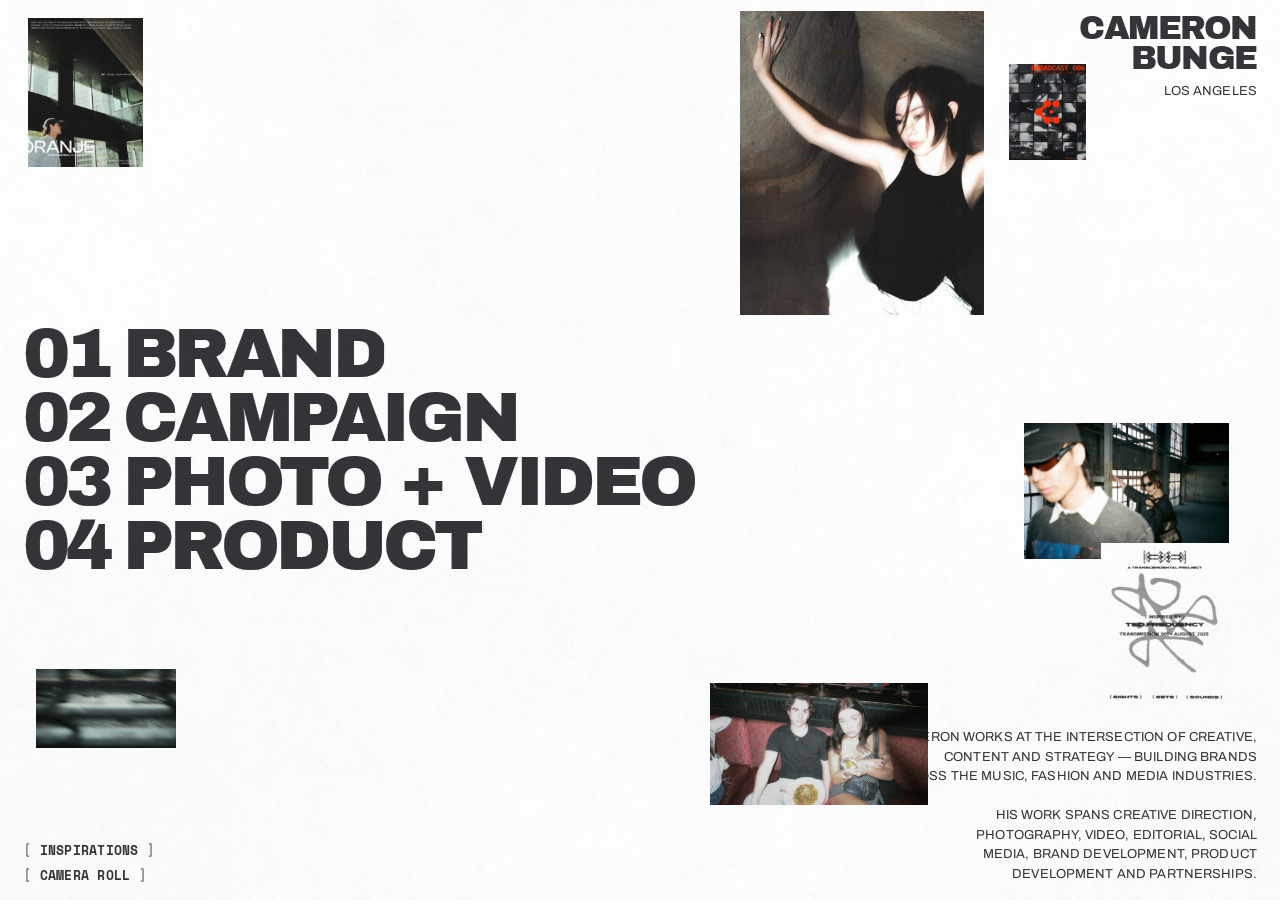
==== index.html @ 446c12d7 "Cameron Bunge — portfolio site, first live build Built from the review build: pages, styles, scripts" ====
<!doctype html>
<html lang="en">
<head>
<meta charset="utf-8">
<meta name="viewport" content="width=device-width, initial-scale=1">
<title>Cameron Bunge</title>
<link rel="preconnect" href="https://fonts.googleapis.com">
<link rel="stylesheet" href="https://fonts.googleapis.com/css2?family=Archivo+Black&family=Archivo:wdth,wght@62..125,100..900&family=Space+Mono:wght@400;700&display=swap">
<link rel="stylesheet" href="css/about.css">
<link rel="stylesheet" href="css/paper.css">
<style>
  /* HOME — locked 10/10/2026. One screen, no scroll. Name heavy top-right (contact lives in About). The four offerings huge, four lines,
     on the true vertical center; their fill is a background clipped to the letterforms, black with white rectangles that follow the images,
     so the type turns white wherever it crosses a photograph. Seven images at natural proportions scattered across the white space,
     placed by hand and locked there. Bio bottom-right, right-aligned. */
  :root {
    --bg: #FFFFFF;
    --ink: #111111;
    --muted: #8A8A8A;
    --pale: #C9C9C9;
    --cell: #F0F0F0;
    --display: "Archivo", "Helvetica Neue", Helvetica, Arial, sans-serif;
    --black: "Archivo Black", "Arial Black", "Helvetica Neue", Helvetica, Arial, sans-serif;   /* stand-in for the Neue Haas Grotesk Black of the 032c logotype */
    --mono: "Space Mono", "Courier New", monospace;
    --gutter: clamp(16px, 1.8vw, 32px);
    --cap: min(5.55vw, 9.75vh);   /* size of the offerings before fitting to width (three quarters of the first cut, 10/11) */
    color-scheme: light;
  }
  * { box-sizing: border-box; }
  html, body { height: 100%; }
  body { margin: 0; background: var(--bg); color: var(--ink); font-family: var(--display); font-stretch: 100%; font-size: 13px; line-height: 1.4; -webkit-font-smoothing: antialiased; overflow: hidden; }
  a { color: inherit; text-decoration: none; }
  a:focus-visible { outline: 1px solid var(--ink); outline-offset: 3px; }
  .mono { font-family: var(--mono); font-weight: 700; }

  .screen { position: relative; height: 100%; padding-inline: var(--gutter); padding-block: 14px 16px; display: grid; grid-template-rows: auto minmax(0, 1fr) auto; gap: 12px; }
  .screen > .top { position: relative; z-index: 6; pointer-events: none; }
  .screen > .center, .screen > .bioRow { position: relative; z-index: 2; pointer-events: none; }
  .screen a { pointer-events: auto; }

  .top { grid-row: 1; display: flex; justify-content: flex-end; }
  .mark { text-align: right; }
  .mark h1 { margin: 0; font-family: var(--black); font-weight: 400; font-size: clamp(22px, 2.6vw, 40px); letter-spacing: -0.045em; line-height: 0.9; text-transform: uppercase; }

  /* the offerings: huge, above the images, painted black with white where an image sits beneath */
  .screen > .center { position: absolute; left: var(--gutter); top: 50%; transform: translateY(-50%); z-index: 4; }
  .center ol { list-style: none; margin: 0; padding: 0; display: grid; gap: 0; font-family: var(--black); font-weight: 400; font-size: var(--fs, var(--cap)); line-height: 0.9; letter-spacing: -0.05em; text-transform: uppercase; }
  /* each line carries its own fill (black, with white rectangles painted from script where a picture sits beneath), so a line can fade on its own */
  .center ol a { display: inline-flex; align-items: baseline; white-space: nowrap; color: transparent; -webkit-text-fill-color: transparent; -webkit-background-clip: text; background-clip: text; background-color: var(--ink); background-repeat: no-repeat; }
  .center ol .n { margin-right: 0.18em; font-variant-numeric: tabular-nums; transition: opacity .18s ease; }

  .bioRow { grid-row: 3; display: grid; grid-template-columns: repeat(10, minmax(0, 1fr)); gap: 6px; }
  .bioCol { grid-column: 8 / 11; }
  .bio + .bio { margin-top: 1.5em; }
  .bio { margin: 0; font-size: 13px; line-height: 1.5; font-weight: 400; letter-spacing: 0.01em; text-transform: uppercase; text-align: right; text-wrap: balance; }   /* the face of the city line and the section copy */
  /* INSPIRATIONS and CAMERA ROLL: the small brackets of the About sheet, in the same place here (about.js draws them; about.css places them) */

  /* hover modes for the list: PLAIN (nothing moves) and DIM OTHERS (the other three lines go pale while one is under the pointer, as the names
     do on a section page; the hovered line itself does not change, and under vellum it stays behind the paper) */
  .center ol li { transition: opacity .22s ease; }
  body[data-hover="dim"] .center ol.hot li:not(.hot) { opacity: .22; }

  /* review control — not part of the design */
  .switch { position: fixed; left: 50%; top: 12px; transform: translateX(-50%); z-index: 50; display: flex; flex-wrap: nowrap; justify-content: center; gap: 2px; font-family: var(--mono); font-weight: 700; font-size: 10px; letter-spacing: 0.02em; }   /* top centre, as on the Photo + Video page, leaving the corners to the design */
  .switch button { all: unset; cursor: pointer; padding: 4px 7px; background: var(--bg); color: var(--muted); border: 1px solid var(--pale); }
  .switch button[aria-pressed="true"] { color: var(--bg); background: var(--ink); border-color: var(--ink); }
  .switch .sep { width: 10px; }
  .switch .tool { padding: 4px 7px; color: var(--muted); border: 1px dashed var(--pale); }
  .switch .tool.on { color: var(--ink); }
  .switch.min > :not(.toggle) { display: none; }
  .switch .toggle { padding: 4px 7px; color: var(--muted); border: 1px solid transparent; }
  .switch .toggle:hover { color: var(--ink); }
  .switch .b { color: var(--pale); }
  @media (max-width: 900px) { .switch { position: static; transform: none; flex-wrap: wrap; padding: 12px 0; } }

  /* the field: images placed by hand across the whole screen */
  .field { position: absolute; inset: 0; z-index: 1; transition: opacity .14s ease; }
  .field.swap { opacity: 0; }
  .pic { position: absolute; left: var(--x); top: var(--y); width: var(--w); display: block; overflow: hidden; background: var(--cell);
         user-select: none; -webkit-user-drag: none; cursor: grab; touch-action: none; }   /* grab: the placing tool below */
  .pic.held { cursor: grabbing; }
  .pic img { display: block; width: 100%; height: 100%; object-fit: cover; pointer-events: none; -webkit-user-drag: none; }
  /* the label: white type straight on the picture (a faint shadow so it holds on a bright frame); the picture itself does not change */
  .pic .tag { position: absolute; left: 8px; bottom: 7px; max-width: calc(100% - 16px); color: #fff; text-shadow: 0 0 6px rgba(0, 0, 0, .35); font-size: 10px; font-weight: 700; text-transform: uppercase; display: flex; gap: 5px; align-items: baseline; opacity: 0; transform: translateY(8px); transition: opacity .25s ease, transform .25s ease; }
  .pic .tag .n { color: rgba(255, 255, 255, .7); }
  .pic img { transition: filter .25s ease; }
  .pic .tag b { overflow: hidden; text-overflow: ellipsis; white-space: nowrap; }
  .keep { text-transform: none; }
  .pic:hover .tag, .pic:focus-visible .tag { opacity: 1; transform: translateY(0); }
  /* the placing tool's corner grip: drag it to size the picture (review only) */
  .pic .grip { position: absolute; right: 0; bottom: 0; width: 16px; height: 16px; cursor: nwse-resize; opacity: 0; background: linear-gradient(135deg, transparent 50%, #fff 50%); transition: opacity .2s ease; }
  .pic:hover .grip, .pic.held .grip { opacity: .9; }

  /* places: seven, --x/--y in % of the screen, --w capped by both width and height so the composition holds on wide and tall screens.
     Which picture takes which place is chosen in the sort tool (HOME tab); a picture keeps its own proportions. */
  .p1 { --x: 58%;  --y: 20%; --w: min(19vw, 30.7vh); }   /* big, right-middle */
  .p2 { --x: 80%;  --y: 47%; --w: min(16vw, 24vh);   }   /* far right, lower */
  .p3 { --x: 2.2%; --y: 2%;  --w: min(9vw, 13.6vh);  }   /* small, top-left corner */
  .p4 { --x: 5%;   --y: 70%; --w: min(11vw, 16.7vh); }   /* bottom-left */
  .p5 { --x: 26%;  --y: 80%; --w: min(10vw, 15vh);   }   /* small, bottom, left of center */
  .p6 { --x: 66%;  --y: 3%;  --w: min(6vw, 9.3vh);   }   /* tiny, top, left of the name */
  .p7 { --x: 45%;  --y: 71%; --w: min(17vw, 25vh);   }   /* bottom center */

  @media (max-width: 900px) {
    html, body { height: auto; }
    body { overflow: auto; }
    .screen { height: auto; min-height: 100%; gap: 40px; }
    .screen > .top, .screen > .center, .screen > .bioRow { pointer-events: auto; }
    .top { justify-content: flex-start; }
    .mark { text-align: left; }
    .screen > .center { position: static; transform: none; padding-block: 24px; }
    .center ol { font-size: 12vw; }
    .center ol a { color: var(--ink); -webkit-text-fill-color: var(--ink); background: none; }
    .bioRow { grid-template-columns: 1fr; }
    .bio { grid-column: auto; max-width: 36ch; text-align: left; }
    .field { position: static; display: grid; grid-template-columns: repeat(2, minmax(0, 1fr)); gap: 8px; align-items: start; }
    .pic { position: static; width: auto; }
    .pic .tag { opacity: 1; transform: none; }
    .p1, .p4, .p6 { grid-row: span 2; }
  }
  @media (prefers-reduced-motion: reduce) { .pic .tag { transition: none; } }
</style>
<style>html.live .switch { display: none !important; }</style>
</head>
<body data-hover="dim" data-paper="vellum" data-struct="b">
<div class="screen">
  <header class="top">
    <div class="mark">
      <a href="#about" data-about><h1>Cameron<br>Bunge</h1></a>
      <div class="under"><span class="city">Los Angeles</span></div>
    </div>
  </header>

  <main class="center">
    <ol id="list"></ol>
  </main>

  <div class="bioRow">
    <div class="bioCol">
      <p class="bio">Cameron works at the intersection of creative, content and strategy — building brands across the music, fashion and media industries.</p>
      <p class="bio">His work spans creative direction, photography, video, editorial, social media, brand development, product development and partnerships.</p>
    </div>
  </div>

  <nav class="field" id="field" aria-label="Selected work"></nav>
</div>

<div class="paper" aria-hidden="true"></div>

<div class="switch" role="group" aria-label="Review controls">
  <span class="tool" id="place">DRAG A PICTURE TO PLACE IT · ITS CORNER TO SIZE IT</span>
  <button id="placeReset" type="button">RESET</button>
  <a class="tool" href="media.html#home">MEDIA HUB →</a>
</div>

<script src="js/data.js"></script>
<script src="js/state.js"></script>
<script src="js/live.js"></script>
<script>
(function () {
  var S = window.SITE, screen = document.querySelector('.screen'), ready = false;
  var ol = document.getElementById('list'), lines = [], items = [];
  var field = document.getElementById('field'), pics = [];
  /* the structure under review (I / K): which sections the home list shows, and which section each picture's label names */
  function struct() { return S.structures.b; }   /* locked 10/11 */
  function sectionOf(workingId) { return struct().pillars.filter(function (p) { return p.from.indexOf(workingId) !== -1; })[0]; }
  function renderList() {
    ol.innerHTML = struct().pillars.filter(function (p) { return p.n; }).map(function (p) {
      return '<li data-id="' + p.id + '"><a href="' + p.file + '"><span class="n">' + p.n + '</span><span class="w">' + p.name + '</span></a></li>';
    }).join('');
    lines = Array.prototype.slice.call(ol.querySelectorAll('li > a')); items = Array.prototype.slice.call(ol.children);
    items.forEach(function (li) { li.addEventListener('pointerenter', function () { spread(li); }); });
    fit();
  }
  /* the pictures: one per project, in the seven places. SITE.home is the default; the sort tool (HOME tab) saves another to the database. */
  var HOME = S.home;
  /* where a picture lives on the site: its page, section number and name, for the link and the label */
  function whereIs(src) {
    var hit = null;
    S.projects.some(function (p) { if (p.imgs.some(function (m) { return m.src === src; })) { var pl = sectionOf(p.pillars[0]) || S.pillars[0]; hit = { href: pl.file + '#' + p.id, n: pl.n, name: p.name, lc: p.lc }; return true; } });
    if (!hit) S.photo.some(function (c) { if (c.groups.some(function (g) { return g.imgs.some(function (m) { return m.src === src; }); })) { var ph = sectionOf('photo'); hit = { href: ph.file + '#' + c.id, n: ph.n, name: c.name, lc: c.lc }; return true; } });
    return hit || { href: 'index.html', n: '', name: '' };
  }
  var current = HOME;
  function renderField(list, transient) {
    if (!transient) current = list;
    field.innerHTML = list.slice(0, 7).map(function (src, i) {
      var w = whereIs(src);
      return '<a class="pic p' + (i + 1) + '" href="' + w.href + '"><img src="' + src + '" alt="' + w.name + '" draggable="false"><span class="tag">' + (w.n ? '<span class="n">' + w.n + '</span>' : '') + '<b' + (w.lc ? ' class="keep"' : '') + '>' + w.name + '</b></span><span class="grip" aria-hidden="true"></span></a>';
    }).join('');
    pics = Array.prototype.slice.call(field.querySelectorAll('.pic'));
    pics.forEach(function (el) {
      var img = el.querySelector('img');
      function ratio() { if (img.naturalWidth) { el.style.aspectRatio = img.naturalWidth + ' / ' + img.naturalHeight; paint(); } }
      img.addEventListener('load', ratio); ratio();
      placeable(el);
    });
    applyLayout();
  }
  var desktop = function () { return window.matchMedia('(min-width: 901px)').matches; };

  /* fit: start at the cap, shrink only if the widest line would pass the right gutter */
  function fit() {
    if (!desktop()) { screen.style.removeProperty('--fs'); return; }
    screen.style.setProperty('--fs', 'var(--cap)');
    var cap = parseFloat(getComputedStyle(ol).fontSize);
    var gutter = parseFloat(getComputedStyle(screen).paddingLeft);
    var avail = window.innerWidth - gutter * 2, widest = 0;
    Array.prototype.forEach.call(ol.children, function (li) { widest = Math.max(widest, li.getBoundingClientRect().right - gutter); });
    if (widest > avail) screen.style.setProperty('--fs', (cap * avail / widest).toFixed(2) + 'px');
    if (typeof paint === 'function') paint();
  }
  window.addEventListener('resize', fit);
  if (document.fonts && document.fonts.ready) document.fonts.ready.then(fit);
  fit();

  /* paint: white rectangles in the text fill wherever an image sits under the list */
  function paintOne(el, none) {
    if (none) { el.style.backgroundImage = 'none'; return; }
    var o = el.getBoundingClientRect(), img = [], size = [], pos = [];
    pics.forEach(function (p) {
      var r = p.getBoundingClientRect();
      if (r.right < o.left || r.left > o.right || r.bottom < o.top || r.top > o.bottom) return;
      img.push('linear-gradient(#fff,#fff)');
      size.push(r.width.toFixed(1) + 'px ' + r.height.toFixed(1) + 'px');
      pos.push((r.left - o.left).toFixed(1) + 'px ' + (r.top - o.top).toFixed(1) + 'px');
    });
    el.style.backgroundImage = img.length ? img.join(',') : 'none';
    el.style.backgroundSize = size.join(',');
    el.style.backgroundPosition = pos.join(',');
  }
  function paint() {
    /* with the pictures printed on top of the words (plain VELLUM) nothing turns white */
    var top = (document.body.getAttribute('data-paper') || 'clean') === 'vellum' || !desktop();
    lines.forEach(function (a) { paintOne(a, top); });
  }

  /* hover: the line under the pointer holds, the other lines go pale (see the CSS), and the pictures swap for that section's highlights
     (SITE.homeHover, or the sort tool's lists); they come back when the pointer leaves the list */
  var hover = S.homeHover || {}, showing = 'home', swapTimer = null;
  function swapTo(list, key) {
    if (showing === key) return; showing = key;
    if (swapTimer) clearTimeout(swapTimer);
    field.classList.add('swap');
    swapTimer = setTimeout(function () { renderField(list, true); field.classList.remove('swap'); swapTimer = null; }, 140);
  }
  function spread(li) {
    if (!desktop() || (document.body.getAttribute('data-hover') || 'plain') !== 'dim') return;
    ol.classList.add('hot'); items.forEach(function (x) { x.classList.toggle('hot', x === li); });
    var id = li.getAttribute('data-id'), list = hover[id];
    if (list && list.length) swapTo(list, id);
  }
  function gather() { ol.classList.remove('hot'); items.forEach(function (x) { x.classList.remove('hot'); }); if (showing !== 'home') swapTo(current, 'home'); }
  ol.addEventListener('pointerleave', gather);

  /* review switcher: each button sets one attribute on <body>; number keys press the matching button. Folded to [ REVIEW ] until opened. */
  var strip = document.querySelector('.switch');
  var tog = document.createElement('button'); tog.type = 'button'; tog.className = 'toggle'; tog.innerHTML = '<span class="b">[</span> REVIEW <span class="b">]</span>';
  strip.insertBefore(tog, strip.firstChild);
  var openSaved = null; try { openSaved = localStorage.getItem('cb2-strip'); } catch (e) {}
  strip.classList.toggle('min', openSaved !== 'open');
  tog.addEventListener('click', function () { strip.classList.toggle('min'); try { localStorage.setItem('cb2-strip', strip.classList.contains('min') ? 'min' : 'open'); } catch (e) {} });
  var buttons = Array.prototype.slice.call(document.querySelectorAll('.switch button[data-group]'));
  function setGroup(group, value) {
    document.body.setAttribute('data-' + group, value);
    buttons.forEach(function (b) { if (b.getAttribute('data-group') === group) b.setAttribute('aria-pressed', b.getAttribute('data-value') === value ? 'true' : 'false'); });
    try { localStorage.setItem(group === 'struct' ? 'cb-struct' : 'cb-home-' + group, value); } catch (e) {}
    if (group === 'hover') gather();
    if (group === 'paper') paint();
    if (group === 'struct' && ready) { renderList(); renderField(current); }
  }
  buttons.forEach(function (b) { b.addEventListener('click', function () { setGroup(b.getAttribute('data-group'), b.getAttribute('data-value')); }); });
  document.addEventListener('keydown', function (e) {
    if (e.metaKey || e.ctrlKey || e.altKey) return;
    var k = e.key.toUpperCase();
    buttons.forEach(function (b) { if (b.getAttribute('data-key') === k) setGroup(b.getAttribute('data-group'), b.getAttribute('data-value')); });
  });
  [].forEach(function (group) {   /* every option on home is locked (10/11); the body attributes carry them. The INSPIRATIONS / CAMERA ROLL placement is about.js's (keys 1–2). */
    var saved = null; try { saved = localStorage.getItem(group === 'struct' ? 'cb-struct' : 'cb-home-' + group); } catch (e) {}
    var ok = buttons.filter(function (b) { return b.getAttribute('data-group') === group; });
    var preset = document.body.getAttribute('data-' + group);
    var hit = ok.filter(function (b) { return b.getAttribute('data-value') === saved; })[0] || ok.filter(function (b) { return b.getAttribute('data-value') === preset; })[0] || ok[0];
    setGroup(group, hit.getAttribute('data-value'));
  });

  /* the pictures are locked in place (10/11): no drift. They can still be dragged, and sized by their corner — that is the placing tool: each
     drop saves the picture's position (as % of the screen) and width (as vw) to the artifact's database, where the layout is read from on the
     next open, and from where Claude writes it into the stylesheet. */
  paint();
  var resizing = null;
  window.addEventListener('resize', function () { paint(); if (resizing) clearTimeout(resizing); resizing = setTimeout(paint, 120); });
  if (document.fonts && document.fonts.ready) document.fonts.ready.then(paint);
  window.addEventListener('load', paint);

  var placeEl = document.getElementById('place'), db = null, saveTimer = null, layout = {};
  function note(t, on) { placeEl.textContent = t; placeEl.classList.toggle('on', !!on); }
  function key(el) { return (el.className.match(/\bp\d+\b/) || [''])[0]; }
  function applyLayout() {
    pics.forEach(function (el) {
      var k = key(el), v = layout[k] || {};
      ['x', 'y', 'w'].forEach(function (p) { if (v[p]) el.style.setProperty('--' + p, v[p]); else el.style.removeProperty('--' + p); });
    });
    paint();
  }
  function remember(el) { var k = key(el), v = layout[k] || {}; ['x', 'y', 'w'].forEach(function (p) { var s = el.style.getPropertyValue('--' + p); if (s) v[p] = s; }); layout[k] = v; }
  function save() {
    if (!db) { note('NOT SAVED: OPEN FROM YOUR OWN ACCOUNT'); return; }
    note('…'); if (saveTimer) clearTimeout(saveTimer);
    saveTimer = setTimeout(function () { db.doc('layout/home').set({ pics: layout, savedAt: new Date().toISOString() }).then(function () { note('PLACED · SAVED', true); }, function () { note('NOT SAVED'); }); }, 500);
  }
  function placeable(el) {
    var sx, sy, ox, oy, ow, moved = false, active = false, sizing = false;
    el.addEventListener('pointerdown', function (e) {
      if (!desktop() || e.button !== 0 || window.SITE_LIVE) return;
      var r = el.getBoundingClientRect(), f = field.getBoundingClientRect();
      active = true; moved = false; sizing = !!e.target.closest('.grip');
      sx = e.clientX; sy = e.clientY; ox = r.left - f.left; oy = r.top - f.top; ow = r.width;
      el.setPointerCapture(e.pointerId); el.classList.add('held');
    });
    el.addEventListener('pointermove', function (e) {
      if (!active) return;
      var dx = e.clientX - sx, dy = e.clientY - sy, f = field.getBoundingClientRect();
      if (Math.abs(dx) + Math.abs(dy) > 4) moved = true;
      if (sizing) {
        /* the corner grip: the width follows the pointer, the height follows the picture's own proportions; kept as a share of the screen width */
        var w = Math.max(40, ow + dx);
        el.style.setProperty('--w', (w / window.innerWidth * 100).toFixed(2) + 'vw');
      } else {
        el.style.setProperty('--x', ((ox + dx) / f.width * 100).toFixed(2) + '%');
        el.style.setProperty('--y', ((oy + dy) / f.height * 100).toFixed(2) + '%');
      }
      paint();
    });
    function drop(e) {
      if (!active) return; active = false; el.classList.remove('held');
      try { el.releasePointerCapture(e.pointerId); } catch (err) {}
      if (moved) { remember(el); save(); }
    }
    el.addEventListener('pointerup', drop); el.addEventListener('pointercancel', drop);
    el.addEventListener('click', function (e) { if (moved) { e.preventDefault(); moved = false; } });
  }
  ready = true;
  renderList(); renderField(HOME);
  window.addEventListener('load', function () { Object.keys(hover).forEach(function (k) { (hover[k] || []).forEach(function (src) { var im = new Image(); im.src = src; }); }); });
  document.getElementById('placeReset').addEventListener('click', function () { layout = {}; applyLayout(); if (db) db.doc('layout/home').set({ pics: {}, savedAt: new Date().toISOString() }).then(function () { note('RESET TO THE STYLESHEET', true); }); });
  window.claude && claude.use('db').then(function (d) {
    db = d; if (!db) { note('PLACING NOT SAVED HERE (READ-ONLY)'); return; }
    /* the chosen pictures (sort tool, HOME tab), then their places */
    return Promise.all([db.doc('sort/home').get(), db.doc('sort/removed').get()]).then(function (r) {
      var snap = r[0], rv = r[1].exists ? r[1].data() : null, gone = {}; (rv && rv.srcs || []).forEach(function (s) { gone[s] = 1; });   /* removed in the media hub */
      var keep = function (list) { return list.filter(function (s) { return !gone[s]; }); };
      var v = snap.exists ? snap.data() : null, gs = v && v.cats && v.cats[0] && v.cats[0].groups || [];
      gs.forEach(function (g, i) {
        var id = g.id || (i === 0 ? 'home' : null); if (!id || !g.imgs) return;
        if (id === 'home') { if (g.imgs.length) renderField(keep(g.imgs)); } else hover[id] = keep(g.imgs);
      });
      if (!gs.length && Object.keys(gone).length) renderField(keep(HOME));
      return db.doc('layout/home').get();
    }).then(function (snap) { var v = snap.exists ? snap.data() : null; if (v && v.pics) { layout = v.pics; applyLayout(); note(Object.keys(layout).length ? 'PLACED · SAVED ' + new Date(v.savedAt).toLocaleString() : 'DRAG A PICTURE TO PLACE IT · ITS CORNER TO SIZE IT', true); } });
  }).catch(function () { note('PLACING NOT SAVED HERE'); });
})();
</script>

<script src="js/about.js"></script>
</body>
</html>
---- css/about.css ----
/* About: a white sheet over the page, opened by clicking the name (which stays put and closes it again). One narrow column of caps,
   top-left; contact bottom-left; the section nav and review controls step aside while it is open. */
.about { position: fixed; inset: 0; z-index: 5; background: var(--bg, #fff); color: var(--ink, #111); padding: 14px var(--gutter, 24px) 16px; overflow: auto; }
.about[hidden] { display: none; }
.about-col { max-width: 46ch; font-family: var(--display, "Archivo", Helvetica, Arial, sans-serif); font-weight: 400; font-size: 13px; line-height: 1.5; letter-spacing: 0.01em; text-transform: uppercase; padding-top: 2px; }
.about-col p { margin: 0 0 1.5em; }
.about .keep { text-transform: none; }
.about-portrait { position: fixed; right: var(--gutter, 24px); bottom: 140px; width: 165px; height: auto; background: var(--cell, #f0f0f0); z-index: 6; }   /* the ID photo, bottom-right, an inch above CLOSE (10/11) */
body.cam-open .about-portrait, body.wall-open .about-portrait { display: none; }
/* the doors: INSPIRATIONS and CAMERA ROLL, a fifth up from the brackets elsewhere (13px). Locked 10/11: on home they hold the bottom-left
   corner, stacked; on the bio sheet (any page) they sit in the middle. The other pages do not show them. */
.doors { position: fixed; z-index: 7; font-family: var(--mono, "Space Mono", monospace); font-weight: 700; font-size: 13px; letter-spacing: 0.02em; white-space: nowrap; }
.doors .b { color: var(--muted, #8a8a8a); }
/* no underline on hover (10/11); the open door's brackets go black instead */
.doors a.on .b { color: var(--ink, #111); }
.doors { left: var(--gutter, 24px); bottom: 16px; display: grid; gap: 7px; }   /* home: the gap of the name and the city (10/11) */
body.about-open .doors { left: 50%; top: 50%; bottom: auto; transform: translate(-50%, -50%); display: flex; gap: 18px; }   /* the bio sheet */
/* a door open: the brackets step up to the top of the sheet, the open one underlined, and the words step aside */
body.about-open.cam-open .doors, body.about-open.wall-open .doors { top: 14px; transform: translateX(-50%); }
body.cam-open .about-col { visibility: hidden; }
.about-cam { position: fixed; inset: 0; z-index: 6; display: grid; place-items: center; pointer-events: none; }
.about-cam[hidden] { display: none; }
.about-cam img { display: block; max-height: 70vh; max-width: 60vw; width: auto; height: auto; background: var(--cell, #f0f0f0); }
.about-cam img:not([src]) { display: none; }
.about-camnote { margin: 0; font-family: var(--mono, "Space Mono", monospace); font-weight: 700; font-size: 11px; color: var(--pale, #c9c9c9); }
.about-camnote .b { color: var(--pale, #c9c9c9); }
.about-camnote[hidden] { display: none; }
/* INSPIRATIONS: the wall — everything to the right of the words, from under the name to above the CLOSE line. One row per Are.na board,
   square cells edge to edge with a hairline of white between (the blocking grid), newest first; a row scrolls sideways under the wheel.
   left/top are measured from the page (about.js). */
.about-wall { position: fixed; left: 440px; right: var(--gutter, 24px); top: 118px; bottom: 44px; z-index: 6; display: grid; grid-template-rows: repeat(5, minmax(0, 1fr)); gap: 2px; }
.about-wall[hidden] { display: none; }
.about-wall .row { min-height: 0; }
.about-wall .row.off { display: none; }
.about-wall .cells { display: flex; gap: 2px; height: 100%; overflow-x: auto; overflow-y: hidden; scrollbar-width: none; }
.about-wall .cells::-webkit-scrollbar { display: none; }
.about-wall .cells a { flex: 0 0 auto; height: 100%; aspect-ratio: 1; background: var(--cell, #f0f0f0); display: block; }
.about-wall .cells img { display: block; width: 100%; height: 100%; object-fit: cover; }
.about-wall .cells a:hover img { opacity: .92; }
body.pillar:not(.about-open) .doors, body.seq:not(.about-open) .doors, body.inspo .doors { display: none; }
.about-contact { position: fixed; left: var(--gutter, 24px); bottom: 16px; font-family: var(--display, "Archivo", Helvetica, Arial, sans-serif); font-weight: 400; font-size: 13px; line-height: 1.5; letter-spacing: 0.01em; text-transform: uppercase; }
.about-contact a:hover { text-decoration: underline; text-underline-offset: 3px; }
.about-close { position: fixed; right: var(--gutter, 24px); bottom: 16px; font-family: var(--mono, "Space Mono", monospace); font-weight: 700; font-size: 11px; cursor: pointer; background: none; border: 0; color: inherit; padding: 0; }
.about-close .b { color: var(--muted, #8a8a8a); }
.about-close:hover { text-decoration: underline; text-underline-offset: 3px; }
body.about-open .pillars, body.about-open .switch,
body.about-open .where-l, body.about-open .where-r, body.about-open .arrows, body.seq.about-open .ttl { display: none; }
body.about-open { overflow: hidden; }
.mark [data-about] { cursor: pointer; }

/* under the name: the city, set in the same face as the About contact (locked 10/11). Email and Instagram live in the About sheet only. */
.mark .under { margin-top: 8px; font-family: var(--display, "Archivo", Helvetica, Arial, sans-serif); font-weight: 400; font-size: 13px; line-height: 1.5; letter-spacing: 0.01em; text-transform: uppercase; }
/* the city stays under the name while the sheet is open (10/11) */
@media (max-width: 900px) {
  .about { padding-top: 110px; }
  .doors, body.about-open .doors { position: static; transform: none; display: grid; gap: 3px; margin-top: 24px; padding: 0 var(--gutter, 24px); }
  .about-contact { position: static; margin-top: 16px; }
  .about-close { position: static; display: block; margin-top: 24px; }
  .about-portrait { position: static; margin-top: 24px; }
  .about-wall { position: static !important; display: grid; grid-template-rows: none; gap: 2px; margin-top: 24px; }
  .about-wall .cells { height: auto; flex-wrap: wrap; overflow: visible; }
  .about-wall .cells a { height: auto; width: calc((100% - 4px) / 3); }
}
---- css/paper.css ----
/* VELLUM — review options (X CLEAN, V VELLUM, D VELLUM DEEP). The page as a glassine envelope with its paper tooth over everything.
   VELLUM: the words are inside the envelope — dark gray, soft-edged, a little bleed — and the pictures are printed on the outside, crisp, on top.
   VELLUM DEEP: the pictures are inside too, soft and lower in contrast, under the words as on the clean page; a picture clears fully under the pointer.
   The words never clear. */
.paper { display: none; }
body[data-paper^="vellum"] { --ink: #333538; --muted: #8e9094; --pale: #cfd0d2; --cell: #eeeeef; --fwd: #111; }   /* halved 10/11: everything half as far behind the paper */
body[data-paper^="vellum"] .paper { display: block; position: fixed; inset: 0; z-index: 60; pointer-events: none; background: url(../img/paper.jpg) 0 0 / 1400px 1400px; mix-blend-mode: multiply; opacity: .38; }

/* inside the envelope */
body[data-paper^="vellum"] .ttl, body[data-paper^="vellum"] .line li, body[data-paper^="vellum"] .mark h1,
body[data-paper^="vellum"] .where-l, body[data-paper^="vellum"] .where-r, body[data-paper^="vellum"] .fr .big,
body[data-paper^="vellum"] .center ol li { filter: blur(.35px); -webkit-text-stroke: .1px var(--ink); transition: filter .22s ease, color .22s ease; }
body[data-paper^="vellum"] .mark .under, body[data-paper^="vellum"] .pillars a, body[data-paper^="vellum"] #txts .txt, body[data-paper^="vellum"] .arrows button,
body[data-paper^="vellum"] .bioRow .bio, body[data-paper^="vellum"] .fr .date,
body[data-paper^="vellum"] .about-col, body[data-paper^="vellum"] .about-contact, body[data-paper^="vellum"] .about-close { filter: blur(.2px); transition: filter .22s ease, color .22s ease; }

/* nothing printed comes forward: the words stay behind the paper whatever the pointer does (locked 10/11). Only a picture clears, in DEEP. */

/* VELLUM: pictures printed on the outside, over the words */
body[data-paper="vellum"] .field { z-index: 5; pointer-events: none; }   /* the field is on top now; only the pictures themselves take the pointer */
body[data-paper="vellum"] .field .pic { pointer-events: auto; }
body[data-paper="vellum"].about-open .field { visibility: hidden; }

/* VELLUM DEEP: pictures inside too — soft, a little lighter and flatter — and each one clears completely under the pointer */
body[data-paper="vellum-deep"] .pic img, body[data-paper="vellum-deep"] .nat .c img, body[data-paper="vellum-deep"] .nat .c video,
body[data-paper="vellum-deep"] .fr.imgs .c img { filter: blur(.3px) contrast(.92) brightness(1.03); transition: filter .22s ease; }
body[data-paper="vellum-deep"] .nat .c:hover img, body[data-paper="vellum-deep"] .nat .c:hover video, body[data-paper="vellum-deep"] .fr.imgs .c:hover img,
body[data-paper="vellum-deep"] .pic:hover img { filter: none; }

/* the review strip stays crisp */
body[data-paper^="vellum"] .switch { filter: none; }
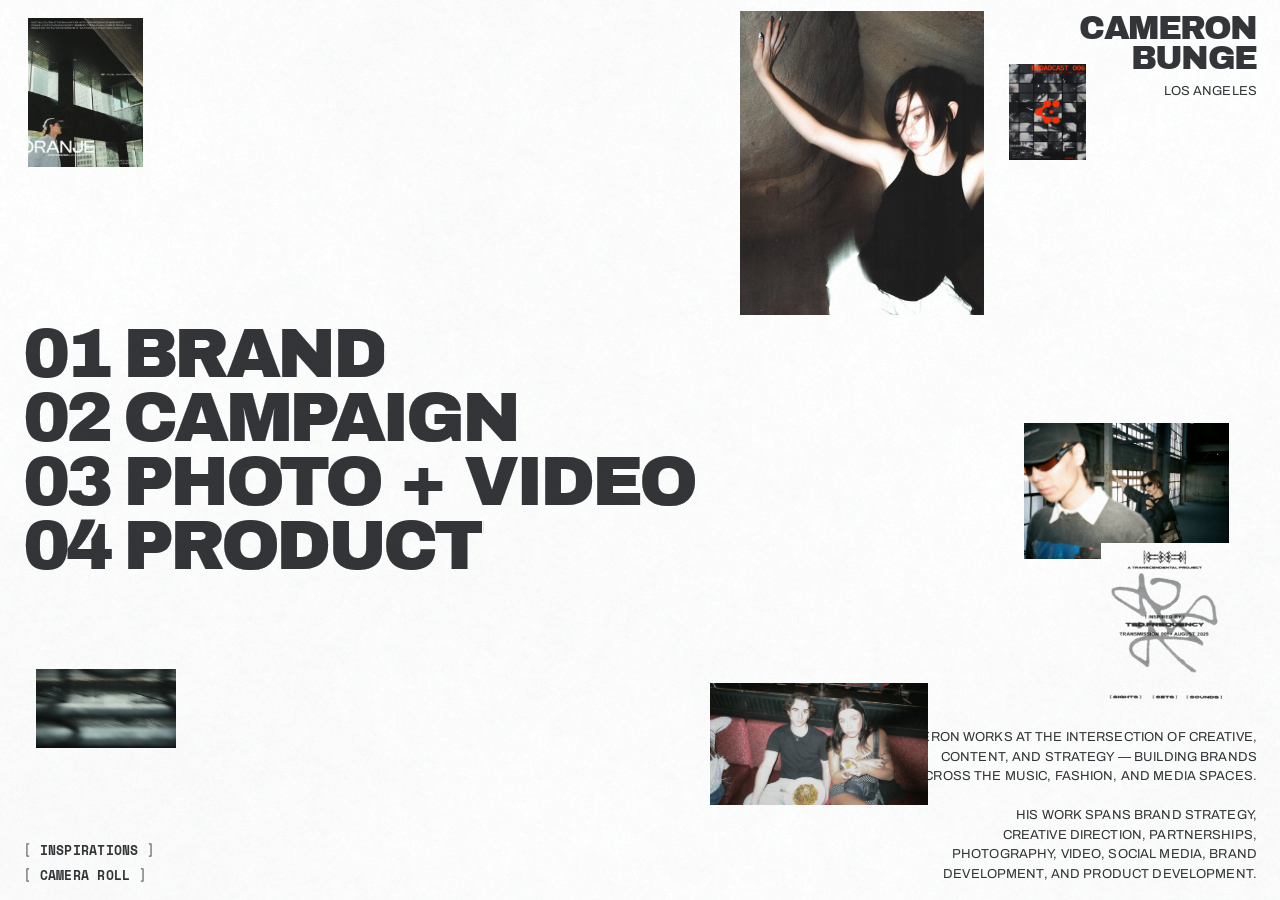
==== commit eefcef17: "Update bio copy: Oxford commas, "spaces", reordered second line Home page lines, About sheet paragra" ====
--- a/index.html
+++ b/index.html
@@ -120,7 +120,7 @@
   }
   @media (prefers-reduced-motion: reduce) { .pic .tag { transition: none; } }
 </style>
-<style>html.live .switch { display: none !important; }</style>
+<link rel="stylesheet" href="css/phone.css">
 </head>
 <body data-hover="dim" data-paper="vellum" data-struct="b">
 <div class="screen">
@@ -137,8 +137,8 @@
 
   <div class="bioRow">
     <div class="bioCol">
-      <p class="bio">Cameron works at the intersection of creative, content and strategy — building brands across the music, fashion and media industries.</p>
-      <p class="bio">His work spans creative direction, photography, video, editorial, social media, brand development, product development and partnerships.</p>
+      <p class="bio">Cameron works at the intersection of creative, content, and strategy — building brands across the music, fashion, and media spaces.</p>
+      <p class="bio">His work spans brand strategy, creative direction, partnerships, photography, video, social media, brand development, and product development.</p>
     </div>
   </div>
 
@@ -150,12 +150,12 @@
 <div class="switch" role="group" aria-label="Review controls">
   <span class="tool" id="place">DRAG A PICTURE TO PLACE IT · ITS CORNER TO SIZE IT</span>
   <button id="placeReset" type="button">RESET</button>
-  <a class="tool" href="media.html#home">MEDIA HUB →</a>
+  <a class="tool" href="hub.html#home">MEDIA HUB →</a>
 </div>
 
 <script src="js/data.js"></script>
-<script src="js/state.js"></script>
-<script src="js/live.js"></script>
+<script>document.write('<script src="js/content.js?v=' + Math.floor(Date.now() / 6e4) + '"><\/script>');</script>
+<script src="js/store.js"></script>
 <script>
 (function () {
   var S = window.SITE, screen = document.querySelector('.screen'), ready = false;
@@ -304,14 +304,14 @@
   }
   function remember(el) { var k = key(el), v = layout[k] || {}; ['x', 'y', 'w'].forEach(function (p) { var s = el.style.getPropertyValue('--' + p); if (s) v[p] = s; }); layout[k] = v; }
   function save() {
-    if (!db) { note('NOT SAVED: OPEN FROM YOUR OWN ACCOUNT'); return; }
+    if (!db) { note('NOT SAVED: CONNECT GITHUB IN THE HUB'); return; }
     note('…'); if (saveTimer) clearTimeout(saveTimer);
-    saveTimer = setTimeout(function () { db.doc('layout/home').set({ pics: layout, savedAt: new Date().toISOString() }).then(function () { note('PLACED · SAVED', true); }, function () { note('NOT SAVED'); }); }, 500);
+    saveTimer = setTimeout(function () { db.doc('layout/home').set({ pics: layout, savedAt: new Date().toISOString() }).then(function () { note('PLACED · PUBLISH TO MAKE IT LIVE', true); }, function () { note('NOT SAVED'); }); }, 500);
   }
   function placeable(el) {
     var sx, sy, ox, oy, ow, moved = false, active = false, sizing = false;
     el.addEventListener('pointerdown', function (e) {
-      if (!desktop() || e.button !== 0 || window.SITE_LIVE) return;
+      if (!desktop() || e.button !== 0 || !(window.SITE_STORE && SITE_STORE.canWrite())) return;   /* placing: the writer only (a GitHub token in this browser) */
       var r = el.getBoundingClientRect(), f = field.getBoundingClientRect();
       active = true; moved = false; sizing = !!e.target.closest('.grip');
       sx = e.clientX; sy = e.clientY; ox = r.left - f.left; oy = r.top - f.top; ow = r.width;
@@ -343,9 +343,9 @@
   renderList(); renderField(HOME);
   window.addEventListener('load', function () { Object.keys(hover).forEach(function (k) { (hover[k] || []).forEach(function (src) { var im = new Image(); im.src = src; }); }); });
   document.getElementById('placeReset').addEventListener('click', function () { layout = {}; applyLayout(); if (db) db.doc('layout/home').set({ pics: {}, savedAt: new Date().toISOString() }).then(function () { note('RESET TO THE STYLESHEET', true); }); });
-  window.claude && claude.use('db').then(function (d) {
+  window.SITE_DB && SITE_DB.then(function (d) {
     db = d; if (!db) { note('PLACING NOT SAVED HERE (READ-ONLY)'); return; }
-    /* the chosen pictures (sort tool, HOME tab), then their places */
+    /* the chosen pictures (hub, HOME tab), then their places — from the store (js/content.js) */
     return Promise.all([db.doc('sort/home').get(), db.doc('sort/removed').get()]).then(function (r) {
       var snap = r[0], rv = r[1].exists ? r[1].data() : null, gone = {}; (rv && rv.srcs || []).forEach(function (s) { gone[s] = 1; });   /* removed in the media hub */
       var keep = function (list) { return list.filter(function (s) { return !gone[s]; }); };
@@ -356,7 +356,7 @@
       });
       if (!gs.length && Object.keys(gone).length) renderField(keep(HOME));
       return db.doc('layout/home').get();
-    }).then(function (snap) { var v = snap.exists ? snap.data() : null; if (v && v.pics) { layout = v.pics; applyLayout(); note(Object.keys(layout).length ? 'PLACED · SAVED ' + new Date(v.savedAt).toLocaleString() : 'DRAG A PICTURE TO PLACE IT · ITS CORNER TO SIZE IT', true); } });
+    }).then(function (snap) { var v = snap.exists ? snap.data() : null; if (v && v.pics) { layout = v.pics; applyLayout(); note(Object.keys(layout).length ? 'PLACED ' + new Date(v.savedAt).toLocaleString() : 'DRAG A PICTURE TO PLACE IT · ITS CORNER TO SIZE IT', true); } });
   }).catch(function () { note('PLACING NOT SAVED HERE'); });
 })();
 </script>
--- a/css/about.css
+++ b/css/about.css
@@ -28,14 +28,21 @@
 /* INSPIRATIONS: the wall — everything to the right of the words, from under the name to above the CLOSE line. One row per Are.na board,
    square cells edge to edge with a hairline of white between (the blocking grid), newest first; a row scrolls sideways under the wheel.
    left/top are measured from the page (about.js). */
-.about-wall { position: fixed; left: 440px; right: var(--gutter, 24px); top: 118px; bottom: 44px; z-index: 6; display: grid; grid-template-rows: repeat(5, minmax(0, 1fr)); gap: 2px; }
+.about-wall { position: fixed; left: 440px; right: var(--gutter, 24px); top: 118px; bottom: 44px; z-index: 6; display: grid; grid-template-columns: minmax(0, 1fr); grid-template-rows: repeat(5, minmax(0, 1fr)); gap: 2px; overflow: hidden; }
 .about-wall[hidden] { display: none; }
-.about-wall .row { min-height: 0; }
+/* min-width 0: without it the column grows to fit every cell and the rows run off the page instead of scrolling (fixed 10/12) */
+.about-wall .row { min-height: 0; min-width: 0; position: relative; }
 .about-wall .row.off { display: none; }
-.about-wall .cells { display: flex; gap: 2px; height: 100%; overflow-x: auto; overflow-y: hidden; scrollbar-width: none; }
+/* the board's name, small, in the top-left corner of its row (10/12): a white tab over the pictures, so it holds while the row scrolls */
+.about-wall .row .lbl { position: absolute; left: 0; top: 0; z-index: 1; pointer-events: none; font-family: var(--mono, "Space Mono", monospace); font-weight: 700; font-size: 10px; line-height: 1; letter-spacing: 0.02em; text-transform: uppercase; color: var(--ink, #111); background: var(--bg, #fff); padding: 0 6px 4px 0; white-space: nowrap; max-width: 100%; overflow: hidden; text-overflow: ellipsis; }
+.about-wall .row .lbl:empty { display: none; }
+/* every block on the board is in the row: it scrolls sideways — trackpad, wheel, or click and drag (10/12) */
+.about-wall .cells { display: flex; gap: 2px; height: 100%; overflow-x: auto; overflow-y: hidden; scrollbar-width: none; cursor: grab; scroll-behavior: auto; -webkit-overflow-scrolling: touch; }
+.about-wall .cells.held { cursor: grabbing; }
+.about-wall .cells.held a { pointer-events: none; }
 .about-wall .cells::-webkit-scrollbar { display: none; }
-.about-wall .cells a { flex: 0 0 auto; height: 100%; aspect-ratio: 1; background: var(--cell, #f0f0f0); display: block; }
-.about-wall .cells img { display: block; width: 100%; height: 100%; object-fit: cover; }
+.about-wall .cells a { flex: 0 0 auto; height: 100%; aspect-ratio: 1; background: var(--cell, #f0f0f0); display: block; -webkit-user-drag: none; }
+.about-wall .cells img { display: block; width: 100%; height: 100%; object-fit: cover; -webkit-user-drag: none; user-select: none; }
 .about-wall .cells a:hover img { opacity: .92; }
 body.pillar:not(.about-open) .doors, body.seq:not(.about-open) .doors, body.inspo .doors { display: none; }
 .about-contact { position: fixed; left: var(--gutter, 24px); bottom: 16px; font-family: var(--display, "Archivo", Helvetica, Arial, sans-serif); font-weight: 400; font-size: 13px; line-height: 1.5; letter-spacing: 0.01em; text-transform: uppercase; }
@@ -58,6 +65,19 @@
   .about-close { position: static; display: block; margin-top: 24px; }
   .about-portrait { position: static; margin-top: 24px; }
   .about-wall { position: static !important; display: grid; grid-template-rows: none; gap: 2px; margin-top: 24px; }
-  .about-wall .cells { height: auto; flex-wrap: wrap; overflow: visible; }
+  .about-wall .row .lbl { position: static; display: block; padding: 10px 0 4px; }
+  .about-wall .cells { height: auto; flex-wrap: wrap; overflow: visible; cursor: auto; }
   .about-wall .cells a { height: auto; width: calc((100% - 4px) / 3); }
 }
+
+/* the review strip is the editor's: the artifact preview, or a browser holding the GitHub token (store.js; this sheet is on every page, so the rule lives here). Visitors never see it. */
+html:not(.editor) .switch { display: none !important; }
+/* PUBLISH (store.js): on every page, visible even with the strip folded; lit while there is something to publish */
+.switch .pub { color: var(--muted); border: 1px solid var(--pale); }
+.switch .pub.on { color: var(--ink); border-color: var(--ink); }
+.switch .pub:disabled { cursor: default; }
+.switch .pub .b { color: var(--pale); }
+.switch .pub.on .b { color: var(--muted); }
+.switch .pubnote { color: var(--muted); max-width: 46ch; overflow: hidden; text-overflow: ellipsis; white-space: nowrap; }
+.switch .pubnote.on { color: var(--ink); }
+.switch .pubnote[hidden] { display: none; }
--- a/css/phone.css
+++ b/css/phone.css
@@ -0,0 +1,145 @@
+/* THE PHONE (10/12). Everything under 900px wide. Loaded last, so it has the final word over the desktop composition.
+   The desktop pages are a fixed screen with things placed on it; the phone is one column that scrolls: the name, the names of the
+   projects, the pictures as a strip you swipe through — one picture at a time, as the Photo + Video page already works — the terms, the
+   copy, then the big title, then the nav. The vellum stays as colour only: no grain, no blur, which read as a heavy layer at phone
+   density. The placing tools, the review strip and the zoom are desktop things and do not apply. */
+@media (max-width: 900px) {
+  :root { --gutter: 16px; }
+
+  /* ---- vellum: colour only ---- */
+  body[data-paper^="vellum"] .paper { display: none !important; }
+  body[data-paper^="vellum"] .ttl, body[data-paper^="vellum"] .line li, body[data-paper^="vellum"] .mark h1,
+  body[data-paper^="vellum"] .where-l, body[data-paper^="vellum"] .where-r, body[data-paper^="vellum"] .fr .big,
+  body[data-paper^="vellum"] .center ol li, body[data-paper^="vellum"] .mark .under, body[data-paper^="vellum"] .pillars a,
+  body[data-paper^="vellum"] #txts .txt, body[data-paper^="vellum"] .arrows button, body[data-paper^="vellum"] .bioRow .bio,
+  body[data-paper^="vellum"] .fr .date, body[data-paper^="vellum"] .about-col, body[data-paper^="vellum"] .about-contact,
+  body[data-paper^="vellum"] .about-close { filter: none !important; -webkit-text-stroke: 0 !important; }
+  body[data-paper="vellum-deep"] .pic img, body[data-paper="vellum-deep"] .nat .c img, body[data-paper="vellum-deep"] .nat .c video, body[data-paper="vellum-deep"] .fr.imgs .c img { filter: none !important; }
+  /* the pale of the names a touch darker on a phone, where the paper's grain is not there to carry it */
+  body[data-paper^="vellum"] { --pale: #b9bbbe; }
+
+  /* ---- no desktop tools ---- */
+  .switch, .zoom, .nat .c .grip, .fr.imgs .c .grip, .pic .grip { display: none !important; }
+  body.zoomed .pane, body.zoomed #txts, body.zoomed .ttl { visibility: visible; }
+  body.zoomed .line li:not(.on) { display: list-item; }
+  .nat .c img, .nat .c video { cursor: default; }
+
+  /* ---- the chrome: name and city top-left, static ---- */
+  .mark { position: static; text-align: left; padding: 14px var(--gutter) 0; background: transparent; }
+  .mark h1 { font-size: 26px; }
+  .mark .under { margin-top: 6px; }
+
+  /* ---- section pages: one column ---- */
+  body.pillar { overflow: auto; }
+  body.pillar .page { height: auto; display: flex; flex-direction: column; padding: 18px var(--gutter) 12px; }
+  body.pillar .line { order: 1; width: auto; margin: 0; gap: 0.12em; }
+  body.pillar .line li { width: auto; }
+  body.pillar .line a { font-size: 22px; white-space: normal; line-height: 1.05; }
+  body.pillar .pane { order: 2; position: static !important; transform: none; width: auto !important; right: auto !important; margin-top: 22px; text-align: left; }
+  body.pillar .ttl { order: 3; position: static; width: auto; margin: 34px 0 0; white-space: normal; font-size: 15vw; line-height: 0.88; }
+  body.pillar .ttl .n { margin-right: 0.14em; }
+
+  /* the pictures: a strip, one picture per swipe, bleeding to the edges of the screen; the project's row, grid or placed arrangement all
+     fold into it (rows unwrap, fixed positions and script-set sizes are set aside) */
+  body.pillar .set .nat, body.pillar .set .nat.grid, body.pillar .set.placed .nat {
+    display: flex !important; flex-direction: row !important; flex-wrap: nowrap !important; align-items: flex-start; gap: 10px;
+    width: auto !important; height: auto !important; margin: 0 calc(-1 * var(--gutter)); padding: 0 var(--gutter);
+    overflow-x: auto; overflow-y: hidden; scroll-snap-type: x mandatory; scroll-padding: 0 var(--gutter); -webkit-overflow-scrolling: touch; scrollbar-width: none; overscroll-behavior-x: contain; }
+  body.pillar .set .nat::-webkit-scrollbar { display: none; }
+  body.pillar .set .nat .row { display: contents; }
+  body.pillar .set .nat .c, body.pillar .set.placed .c, body.pillar .nat.grid .c {
+    position: static !important; flex: 0 0 auto !important; width: auto !important; height: auto !important;
+    transform: none !important; scroll-snap-align: start; background: none; z-index: auto; }
+  /* each picture as big as the screen allows — a portrait as tall as the band, a landscape as wide as the screen — at its own proportion */
+  body.pillar .set .nat .c img, body.pillar .set .nat .c video, body.pillar .set.placed .c img, body.pillar .set.placed .c video, body.pillar .nat.grid .c img, body.pillar .nat.grid .c video {
+    display: block; height: auto !important; width: auto !important; max-width: calc(100vw - 2 * var(--gutter)) !important; max-height: min(56vh, 460px) !important; object-fit: contain; object-position: left top; }
+  body.pillar .set .nat .c video { max-height: min(56vh, 460px) !important; }
+  /* Mishka's trio: the logo over the film, stacked */
+  body.pillar .set.mishka .trio { height: auto; display: grid; gap: 10px; }
+  body.pillar .set.mishka .side { position: static; width: 100%; max-width: none; height: 46vh; object-fit: contain; object-position: left; }
+  body.pillar .set.mishka .side:last-child { display: none; }
+  body.pillar .set.mishka .spin { position: static; width: 100%; height: 40vh; }
+  body.pillar .set.soon .soonline { text-align: left; }
+  /* the terms: in one wrapped line under the pictures */
+  body.pillar .meta { display: flex; flex-flow: row wrap; justify-content: flex-start; gap: 6px 12px; margin: 14px 0 0; font-size: 11px; }
+  body.pillar .meta > span { white-space: nowrap; }
+  /* the copy: under the terms, in the city line's face */
+  body.pillar #txts, body.pillar[data-copy$="left"] #txts { position: static; width: auto; max-width: 40ch; margin: 14px 0 0; text-align: left; }
+  body.pillar[data-copy="none"] #txts { display: block; }
+  body.pillar .txt { text-align: left; }
+  body.pillar .copy { margin: 0; font-family: var(--display); font-stretch: 100%; font-weight: 400; font-size: 13px; line-height: 1.5; letter-spacing: 0.01em; text-transform: uppercase; max-width: none; }
+  /* the nav: under the title, wrapped */
+  .pillars { position: static; width: auto; margin: 14px 0 0; padding: 0 var(--gutter) 28px; display: flex; flex-wrap: wrap; justify-content: flex-start; gap: 6px 12px; font-size: 10.5px; }
+
+  /* ---- Photo + Video: the frame as a column, swiped sideways ---- */
+  body.seq { overflow: auto; --band-top: 0px; --band-bottom: 0px; }
+  body.seq .mark { padding-bottom: 0; }
+  .where-l { position: static; transform: none; display: grid; gap: 2px; padding: 20px var(--gutter) 0; font-size: 22px; pointer-events: auto; }
+  .stage { position: static; cursor: default; padding: 16px 0 0; }
+  .fr { position: static; opacity: 1; display: block; padding: 0 var(--gutter); }
+  .fr.imgs .grp, .fr.imgs.placed .grp, .fr.imgs.auto .grp { position: static; display: grid; gap: 12px; width: 100%; }
+  .fr.imgs .c, .fr.imgs.placed .c, .fr.imgs.auto .c { position: relative; left: auto; top: auto; width: 100%; max-width: 100%; transform: none !important; background: none; touch-action: pan-x pan-y; }
+  .fr.imgs .c img, .fr.imgs .c video, .fr.imgs.g2 .c img, .fr.imgs.g3 .c img, .fr.imgs.g2 .c video, .fr.imgs.g3 .c video,
+  .fr.imgs.placed .c img, .fr.imgs.placed .c video, .fr.imgs.auto .c img, .fr.imgs.auto .c video { display: block; width: 100%; height: auto; max-width: none; max-height: 72vh; object-fit: contain; object-position: left top; }
+  .fr.imgs .c iframe { width: 100%; }
+  .fr.imgs .c .date { display: none; }
+  .fr.imgs .c .blocked { position: static; transform: none; text-align: left; padding: 10px 0; }
+  .where-r { position: static; transform: none; padding: 12px var(--gutter) 0; text-align: left; font-size: 12px; pointer-events: auto; }
+  body.seq .ttl { position: static; width: auto; margin: 26px 0 0; padding: 0 var(--gutter); white-space: normal; font-size: 15vw; line-height: 0.88; }
+  .arrows { position: static; padding: 14px var(--gutter) 0; font-size: 12px; gap: 16px; }
+  .arrows button { padding: 4px 0; }
+  body.seq .pillars { margin-top: 10px; }
+  /* the words are plain ink on the phone (no painting through the pictures) */
+  body.seq .ttl, .where-l .cat, .where-l .grpname, .where-r, body.seq .mark h1, body.seq .mark .under { color: var(--ink); -webkit-text-fill-color: var(--ink); background: none; }
+  .where-l .grpname.ph { color: var(--pale); -webkit-text-fill-color: var(--pale); }
+  .where-r .of { color: var(--muted); -webkit-text-fill-color: var(--muted); }
+
+  /* ---- home: the name, the four offerings, the pictures as a strip, the lines, the doors ---- */
+  html, body { height: auto; }
+  body:not(.pillar):not(.seq) { overflow: auto; }
+  .screen { height: auto; min-height: 0; display: flex; flex-direction: column; gap: 0; padding: 14px var(--gutter) 8px; }
+  .screen > .top { order: 0; justify-content: flex-start; pointer-events: auto; }
+  .screen > .top .mark { padding: 0; }
+  /* the four: right-aligned, the number after the name (BRAND 01), a quarter smaller again (10/12) — and air around them */
+  .screen > .center { order: 1; position: static; transform: none; padding: 30px 0 26px; pointer-events: auto; }
+  .center ol { font-size: 5.25vw; gap: 0.12em; justify-items: end; }
+  .center ol li { text-align: right; }
+  .center ol a { color: var(--ink); -webkit-text-fill-color: var(--ink); background: none; white-space: normal; flex-direction: row-reverse; }
+  .center ol .n { margin-right: 0; margin-left: 0.22em; }
+  /* the pictures: the desktop field in miniature — seven small pictures scattered through the band between the four and the lines,
+     a couple of them nudging up beside the words and down towards the paragraph (10/12). Places in % of the band / vw; the desktop
+     places (and anything placed by hand there) do not apply. */
+  .screen > .field { order: 2; position: relative; inset: auto; display: block; height: 46vh; height: 46svh; margin: 6px 0 0; overflow: visible; pointer-events: auto; z-index: 1; }
+  .pic, .p1, .p2, .p3, .p4, .p5, .p6, .p7 { position: absolute !important; left: var(--mx) !important; top: var(--my) !important; width: var(--mw) !important; height: auto !important; grid-row: auto; overflow: visible; background: none; cursor: default; touch-action: auto; transform: none !important; }
+  .pic img { display: block; width: 100% !important; height: auto !important; max-height: none; max-width: none; object-fit: contain; }
+  .p1 { --mx: 54%; --my: 6%;  --mw: 30vw; }   /* the big one, upper right */
+  .p2 { --mx: 76%; --my: 66%; --mw: 22vw; }   /* right, low */
+  .p3 { --mx: 0%;  --my: -22%; --mw: 16vw; }   /* top-left, up beside the words */
+  .p4 { --mx: 3%;  --my: 50%; --mw: 20vw; }   /* left, low */
+  .p5 { --mx: 31%; --my: 80%; --mw: 17vw; }   /* low, left of centre: down towards the lines */
+  .p6 { --mx: 41%; --my: 1%;  --mw: 11vw; }   /* tiny, top centre */
+  .p7 { --mx: 24%; --my: 34%; --mw: 24vw; }   /* centre */
+  .pic .tag { display: none; }
+  .screen > .bioRow { order: 3; display: block; margin-top: 8vh; margin-top: 8svh; pointer-events: auto; }   /* the band above holds the white; a little more before the lines (10/12) */
+  .bioCol { max-width: 40ch; }
+  .bio { text-align: left; text-wrap: pretty; font-size: 9.1px; line-height: 1.55; }   /* the lines 30% down on the phone (10/13) */
+  .bio + .bio { margin-top: 1.2em; }
+  body[data-paper="vellum"] .field { pointer-events: auto; }
+  /* the doors (INSPIRATIONS / CAMERA ROLL) under the lines, as two brackets side by side */
+  .doors { position: static; transform: none; display: flex; gap: 14px; margin: 34px 0 0; padding: 0 var(--gutter) 34px; font-size: 12px; }
+  /* with the sheet open the doors hold its top edge, centred, over the words' top padding */
+  body.about-open .doors, body.about-open.cam-open .doors, body.about-open.wall-open .doors { position: fixed; left: 50%; top: 14px; bottom: auto; transform: translateX(-50%); margin: 0; padding: 0; z-index: 7; }
+
+  /* ---- the bio sheet ---- */
+  .about { padding: 14px var(--gutter) 24px; overflow: auto; }
+  .about-col { max-width: none; padding-top: 70px; }
+  .about-portrait { position: static; width: 46vw; margin-top: 22px; }
+  .about-contact { position: static; margin-top: 22px; }
+  .about-close { position: static; display: block; margin-top: 26px; }
+  .about-cam { position: fixed; }
+  .about-cam img { max-width: 92vw; max-height: 72vh; }
+  .about-wall { position: static !important; left: auto !important; top: auto !important; display: grid; grid-template-columns: none; grid-template-rows: none; gap: 16px; margin-top: 18px; overflow: visible; }
+  .about-wall .row .lbl { position: static; display: block; padding: 0 0 6px; }
+  .about-wall .cells { height: auto; flex-wrap: wrap; overflow: visible; cursor: auto; gap: 2px; }
+  .about-wall .cells a { height: auto; width: calc((100% - 4px) / 3); }
+}
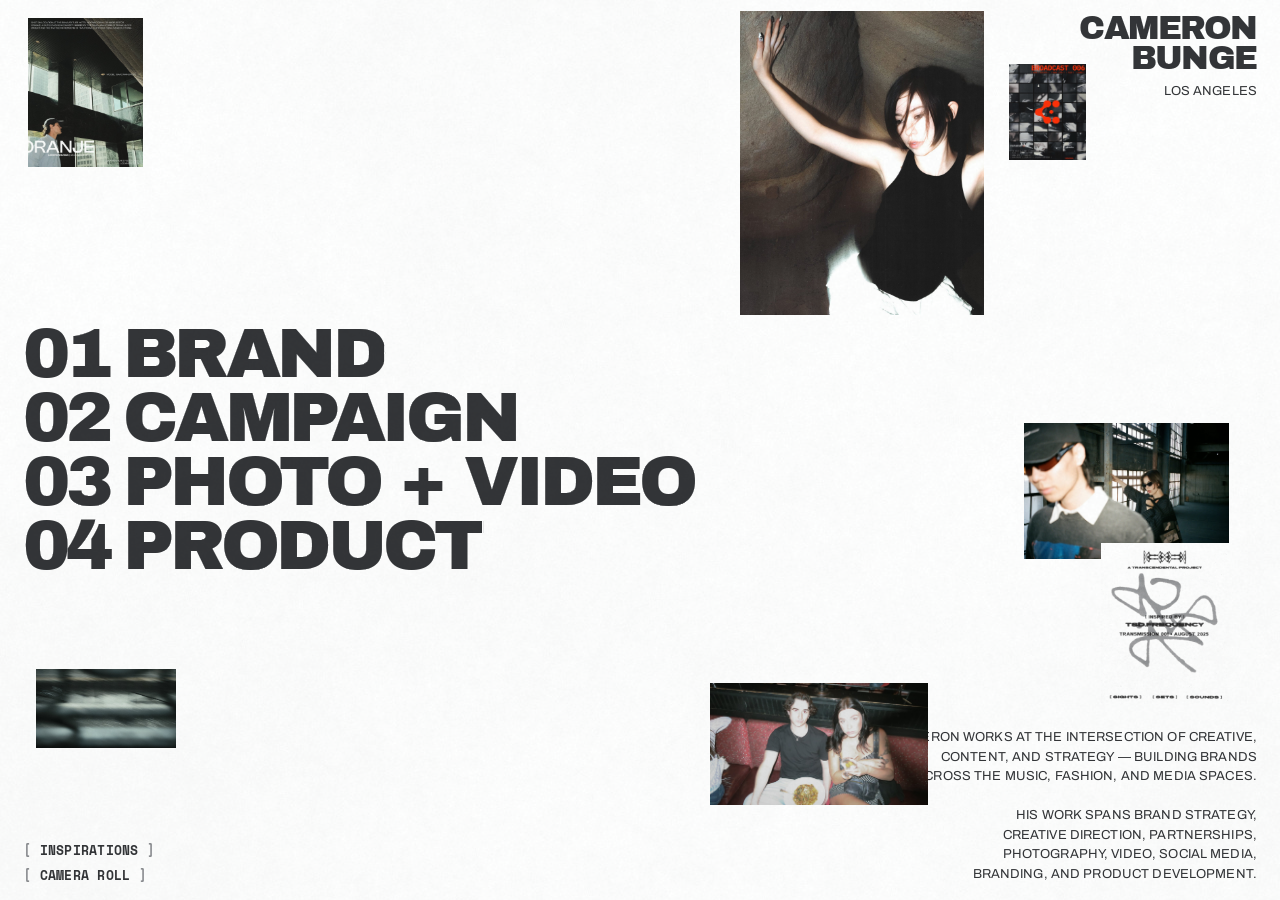
==== commit fe998d1d: "Bio copy: "brand development" -> "branding" Co-Authored-By: Claude Fable 5.1 <noreply@anthropic.com>" ====
--- a/index.html
+++ b/index.html
@@ -138,7 +138,7 @@
   <div class="bioRow">
     <div class="bioCol">
       <p class="bio">Cameron works at the intersection of creative, content, and strategy — building brands across the music, fashion, and media spaces.</p>
-      <p class="bio">His work spans brand strategy, creative direction, partnerships, photography, video, social media, brand development, and product development.</p>
+      <p class="bio">His work spans brand strategy, creative direction, partnerships, photography, video, social media, branding, and product development.</p>
     </div>
   </div>
 
